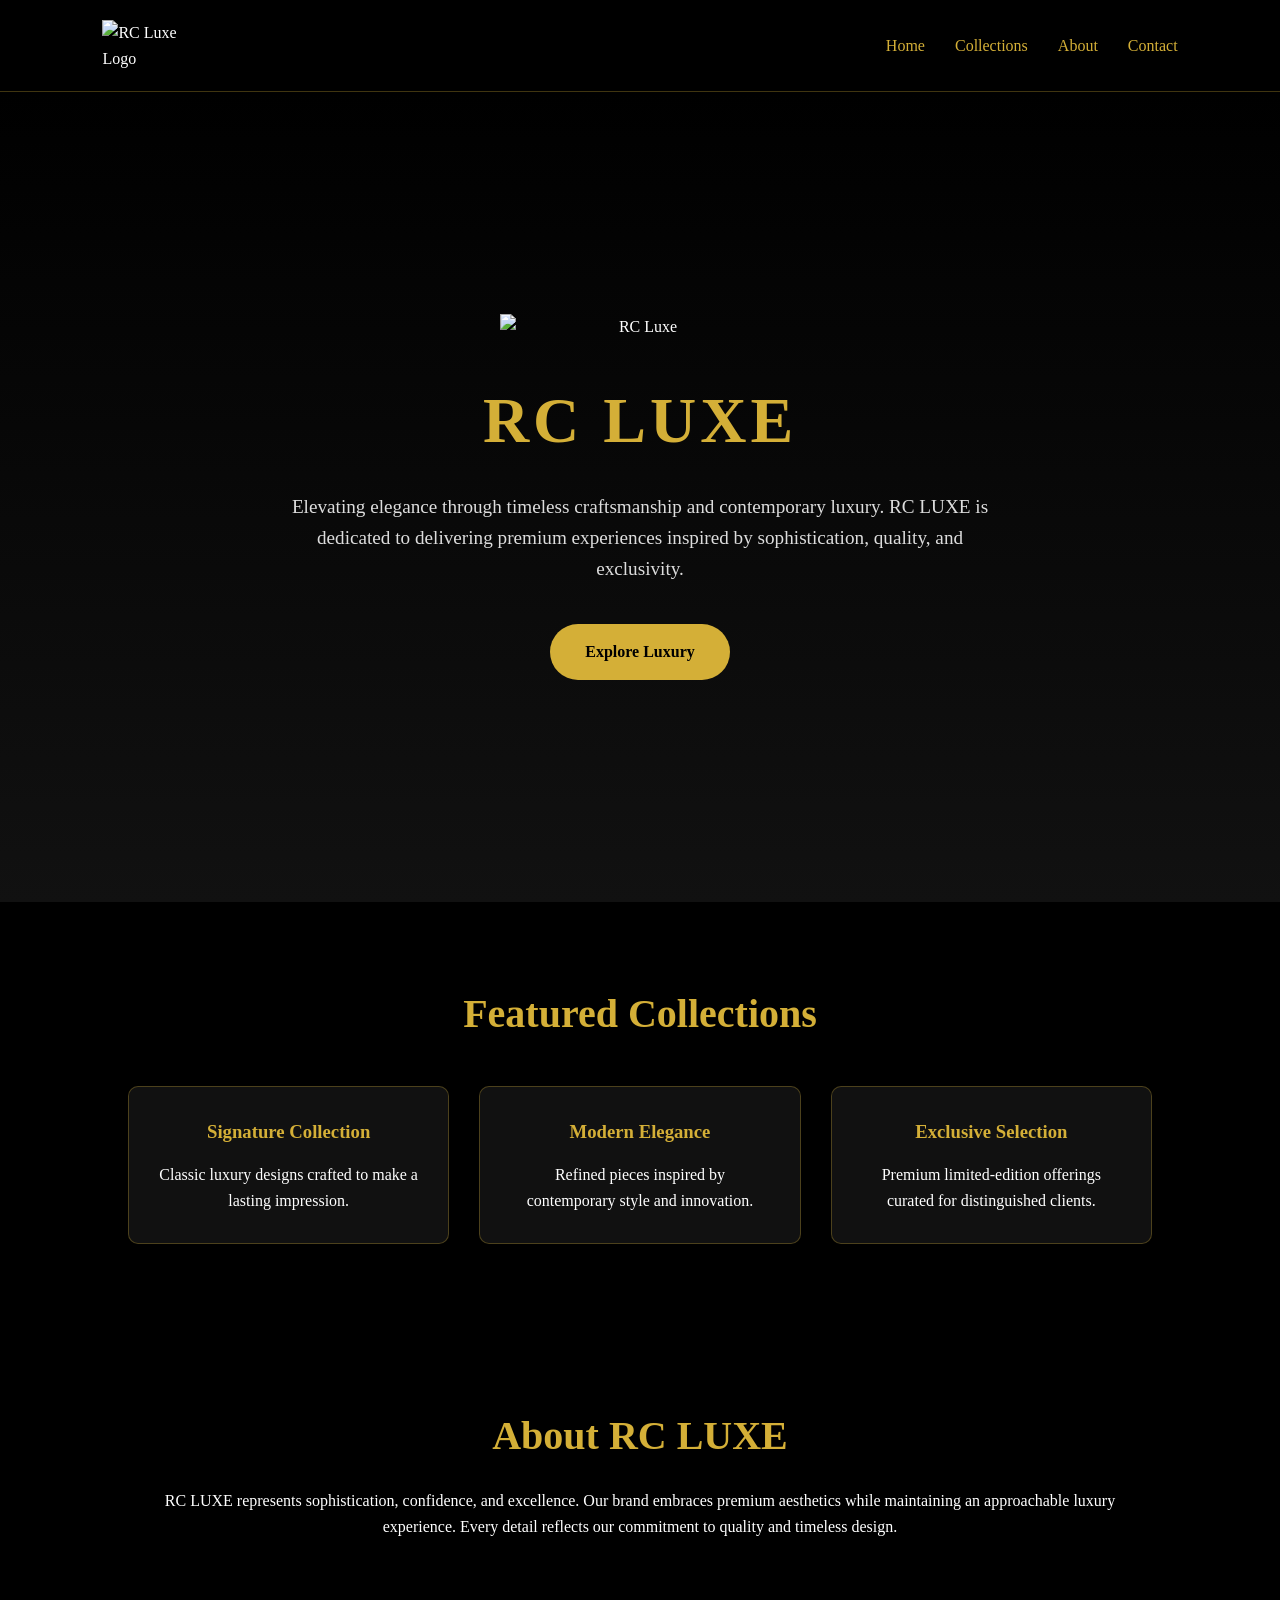
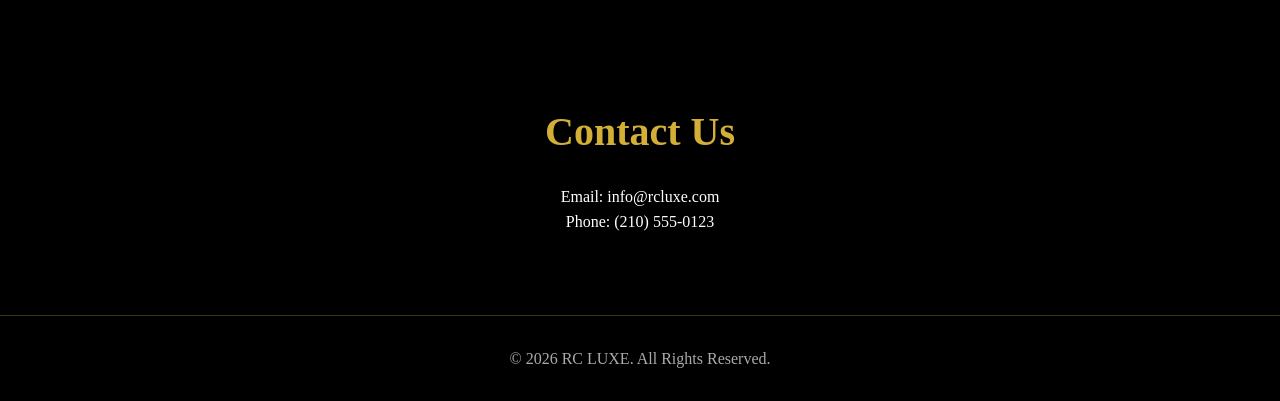
==== index.html @ b7219c96 "Add files via upload" ====
<!DOCTYPE html>
<html lang="en">
<head>
<meta charset="UTF-8">
<meta name="viewport" content="width=device-width, initial-scale=1.0">
<title>RC LUXE | Timeless Luxury</title>

<style>
*{
    margin:0;
    padding:0;
    box-sizing:border-box;
    font-family: 'Georgia', serif;
}

body{
    background:#000;
    color:white;
    line-height:1.6;
}

nav{
    display:flex;
    justify-content:space-between;
    align-items:center;
    padding:20px 8%;
    background:#000;
    border-bottom:1px solid rgba(212,175,55,.3);
    position:sticky;
    top:0;
}

.logo{
    width:100px;
}

nav ul{
    display:flex;
    list-style:none;
    gap:30px;
}

nav a{
    text-decoration:none;
    color:#d4af37;
    transition:.3s;
}

nav a:hover{
    color:white;
}

.hero{
    min-height:90vh;
    display:flex;
    flex-direction:column;
    justify-content:center;
    align-items:center;
    text-align:center;
    padding:40px;
    background:linear-gradient(to bottom,#000,#111);
}

.hero img{
    width:280px;
    margin-bottom:30px;
}

.hero h1{
    font-size:4rem;
    color:#d4af37;
    letter-spacing:4px;
}

.hero p{
    max-width:700px;
    margin:20px auto;
    font-size:1.2rem;
    color:#ddd;
}

.btn{
    background:#d4af37;
    color:black;
    padding:15px 35px;
    text-decoration:none;
    font-weight:bold;
    margin-top:20px;
    border-radius:30px;
    transition:.3s;
}

.btn:hover{
    background:white;
}

.section{
    padding:80px 10%;
    text-align:center;
}

.section h2{
    color:#d4af37;
    margin-bottom:20px;
    font-size:2.5rem;
}

.cards{
    display:grid;
    grid-template-columns:repeat(auto-fit,minmax(250px,1fr));
    gap:30px;
    margin-top:40px;
}

.card{
    background:#111;
    padding:30px;
    border:1px solid rgba(212,175,55,.3);
    border-radius:10px;
}

.card h3{
    color:#d4af37;
    margin-bottom:15px;
}

footer{
    text-align:center;
    padding:30px;
    border-top:1px solid rgba(212,175,55,.3);
    color:#aaa;
}
</style>
</head>

<body>

<nav>
    <img src="rc-luxe-logo.png" alt="RC Luxe Logo" class="logo">

    <ul>
        <li><a href="#">Home</a></li>
        <li><a href="#collections">Collections</a></li>
        <li><a href="#about">About</a></li>
        <li><a href="#contact">Contact</a></li>
    </ul>
</nav>

<section class="hero">
    <img src="rc-luxe-logo.png" alt="RC Luxe">
    <h1>RC LUXE</h1>
    <p>
        Elevating elegance through timeless craftsmanship and contemporary luxury.
        RC LUXE is dedicated to delivering premium experiences inspired by
        sophistication, quality, and exclusivity.
    </p>

    <a href="#collections" class="btn">Explore Luxury</a>
</section>

<section class="section" id="collections">
    <h2>Featured Collections</h2>

    <div class="cards">
        <div class="card">
            <h3>Signature Collection</h3>
            <p>Classic luxury designs crafted to make a lasting impression.</p>
        </div>

        <div class="card">
            <h3>Modern Elegance</h3>
            <p>Refined pieces inspired by contemporary style and innovation.</p>
        </div>

        <div class="card">
            <h3>Exclusive Selection</h3>
            <p>Premium limited-edition offerings curated for distinguished clients.</p>
        </div>
    </div>
</section>

<section class="section" id="about">
    <h2>About RC LUXE</h2>

    <p>
        RC LUXE represents sophistication, confidence, and excellence.
        Our brand embraces premium aesthetics while maintaining an
        approachable luxury experience. Every detail reflects our commitment
        to quality and timeless design.
    </p>
</section>

<section class="section" id="contact">
    <h2>Contact Us</h2>

    <p>Email: info@rcluxe.com</p>
    <p>Phone: (210) 555-0123</p>
</section>

<footer>
    © 2026 RC LUXE. All Rights Reserved.
</footer>

</body>
</html>
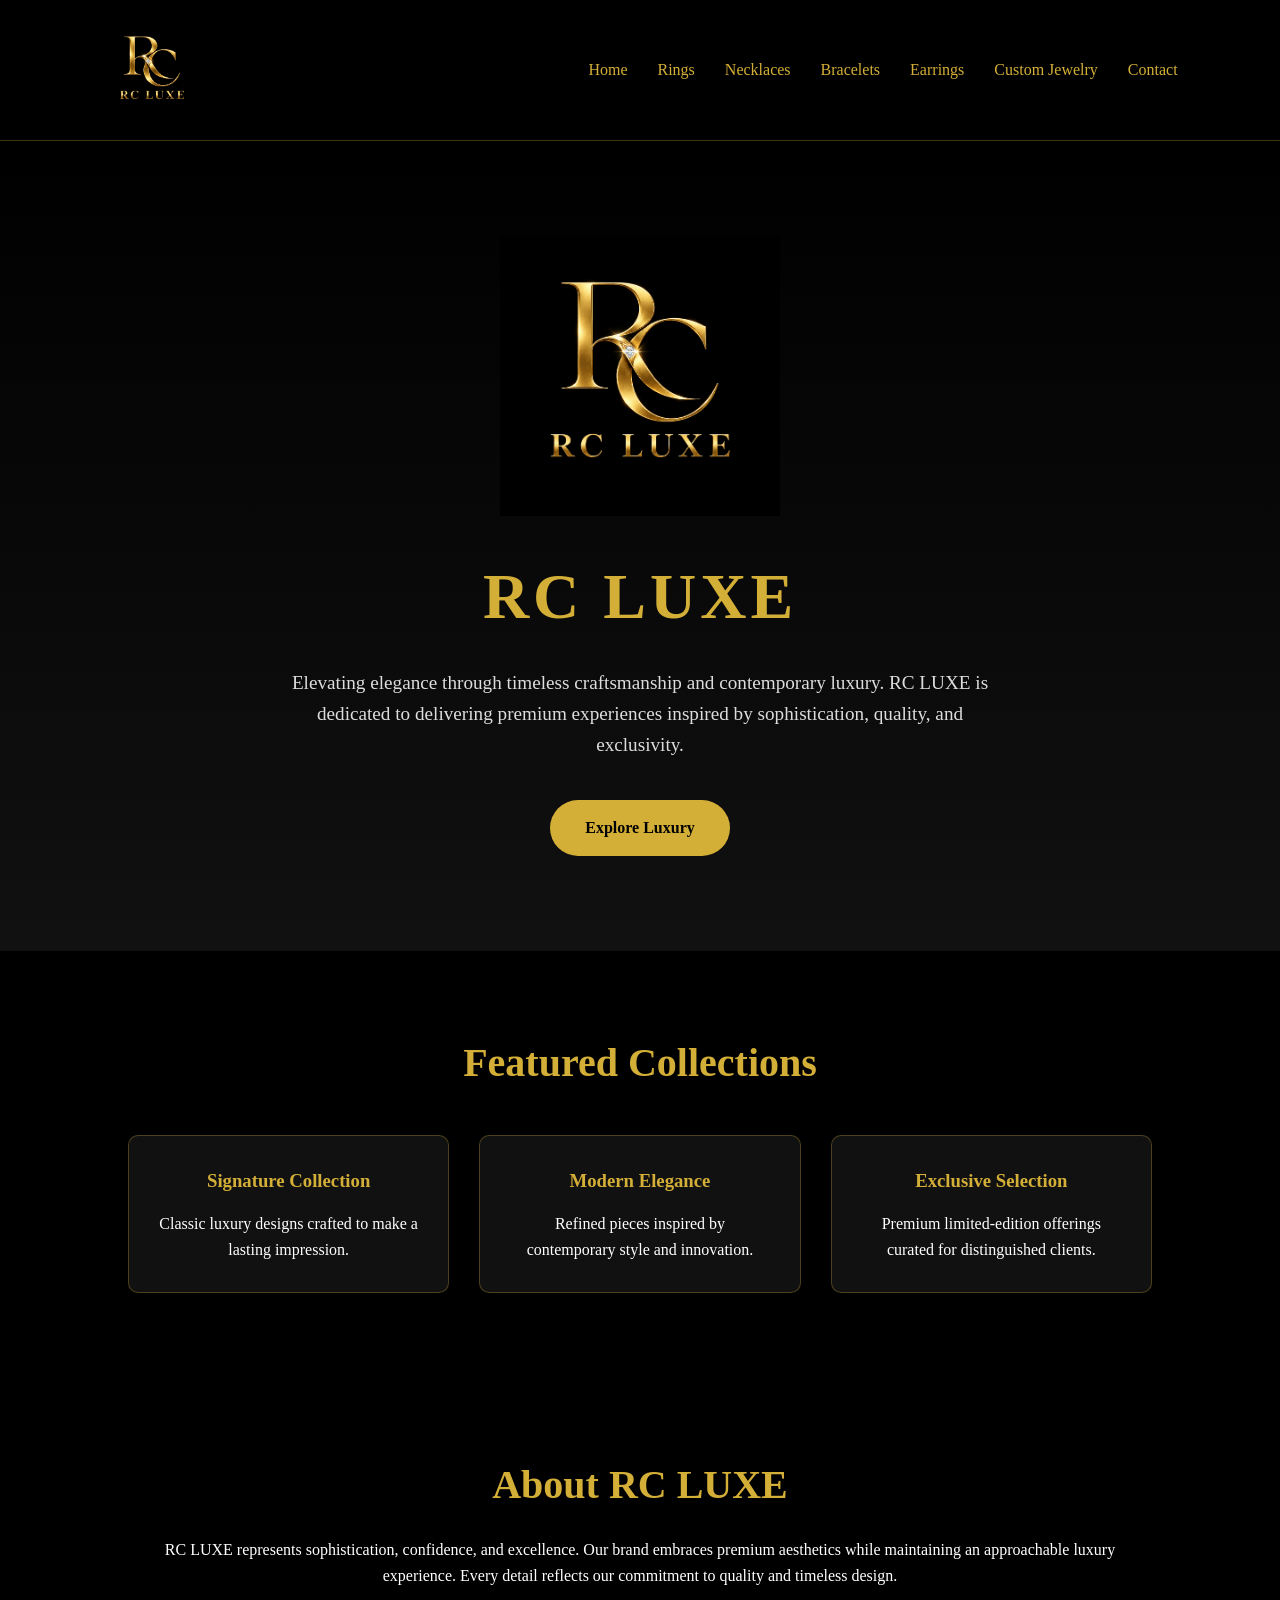
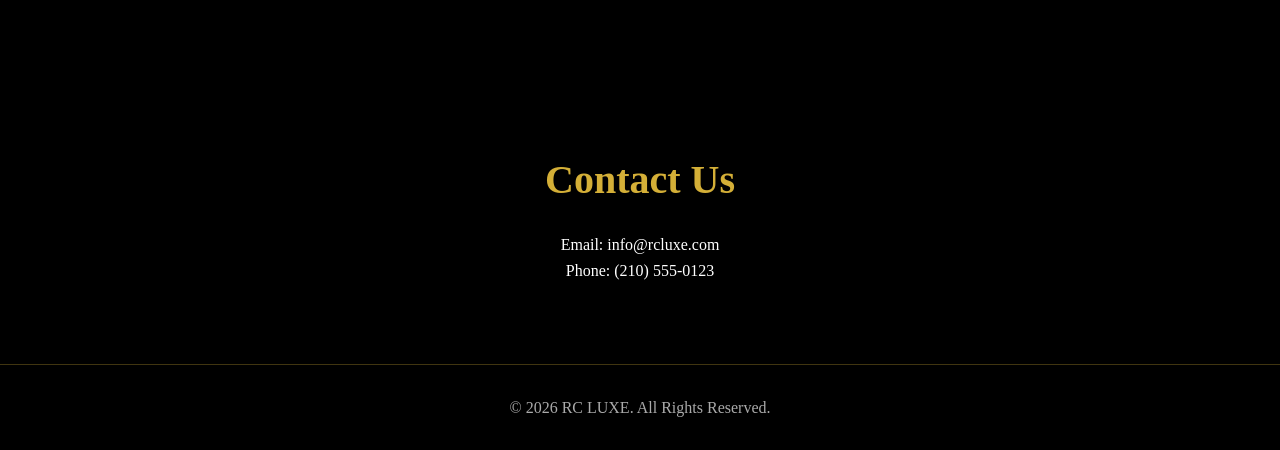
==== commit 1ff0d4d0: "Fix HTML structure and update navigation links" ====
--- a/index.html
+++ b/index.html
@@ -136,18 +136,21 @@
 <body>
 
 <nav>
-    <img src="rc-luxe-logo.png" alt="RC Luxe Logo" class="logo">
+    <img src="rc-luxe.png" alt="RC Luxe Logo" class="logo">
 
     <ul>
-        <li><a href="#">Home</a></li>
-        <li><a href="#collections">Collections</a></li>
-        <li><a href="#about">About</a></li>
-        <li><a href="#contact">Contact</a></li>
+    <li><a href="index.html">Home</a></li>
+    <li><a href="rings.html">Rings</a></li>
+    <li><a href="necklaces.html">Necklaces</a></li>
+    <li><a href="bracelets.html">Bracelets</a></li>
+    <li><a href="earrings.html">Earrings</a></li>
+    <li><a href="custom.html">Custom Jewelry</a></li>
+    <li><a href="#contact">Contact</a></li>
     </ul>
 </nav>
 
 <section class="hero">
-    <img src="rc-luxe-logo.png" alt="RC Luxe">
+    <img src="rc-luxe.png" alt="RC Luxe">
     <h1>RC LUXE</h1>
     <p>
         Elevating elegance through timeless craftsmanship and contemporary luxury.
@@ -202,4 +205,4 @@
 </footer>
 
 </body>
-</html>+</html>
